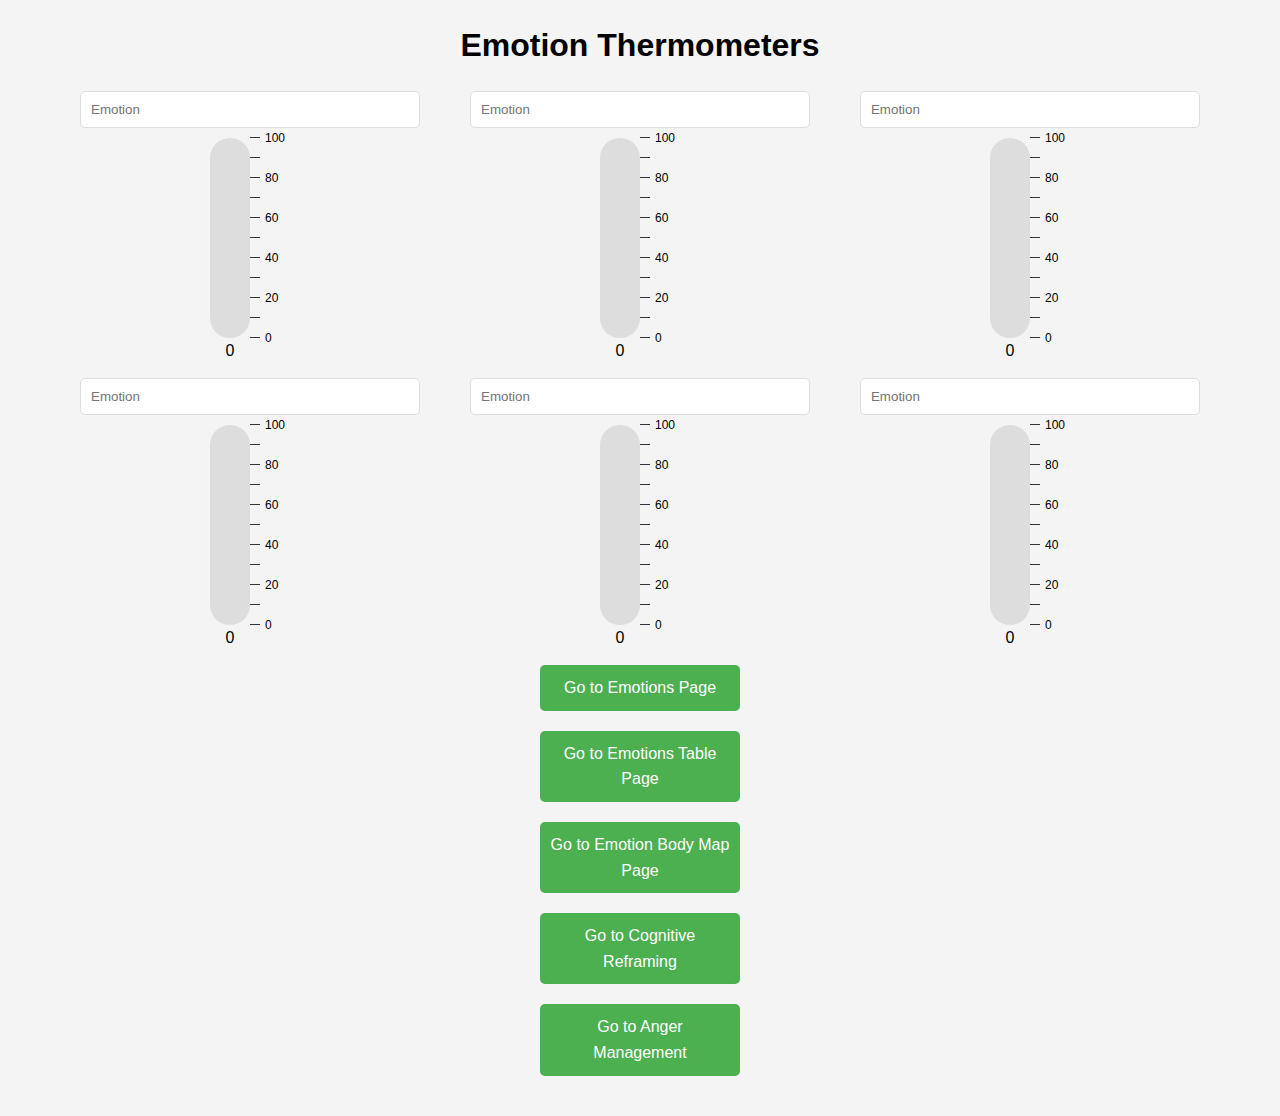
==== emotionthermometers.html @ 320696ca "website update" ====
<!DOCTYPE html>
<html lang="en">
<head>
    <meta charset="UTF-8">
    <meta name="viewport" content="width=device-width, initial-scale=1.0">
    <title>Emotion Thermometers</title>
    <link rel="stylesheet" href="thermometersstyles.css">
    <meta http-equiv="Cache-Control" content="no-cache, no-store, must-revalidate">
    <meta http-equiv="Pragma" content="no-cache">
    <meta http-equiv="Expires" content="0">
</head>
<body>
    <div class="container">
        <h1>Emotion Thermometers</h1>
        <div class="thermometers">
            <div class="thermometer-container">
                <input type="text" class="emotion-input" placeholder="Emotion">
                <div class="thermometer" id="thermo1">
                    <div class="fill"></div>
                    <div class="scale"></div>
                    <span class="value">0</span>
                </div>
            </div>
            <div class="thermometer-container">
                <input type="text" class="emotion-input" placeholder="Emotion">
                <div class="thermometer" id="thermo2">
                    <div class="fill"></div>
                    <div class="scale"></div>
                    <span class="value">0</span>
                </div>
            </div>
            <div class="thermometer-container">
                <input type="text" class="emotion-input" placeholder="Emotion">
                <div class="thermometer" id="thermo3">
                    <div class="fill"></div>
                    <div class="scale"></div>
                    <span class="value">0</span>
                </div>
            </div>
            <div class="thermometer-container">
                <input type="text" class="emotion-input" placeholder="Emotion">
                <div class="thermometer" id="thermo4">
                    <div class="fill"></div>
                    <div class="scale"></div>
                    <span class="value">0</span>
                </div>
            </div>
            <div class="thermometer-container">
                <input type="text" class="emotion-input" placeholder="Emotion">
                <div class="thermometer" id="thermo5">
                    <div class="fill"></div>
                    <div class="scale"></div>
                    <span class="value">0</span>
                </div>
            </div>
            <div class="thermometer-container">
                <input type="text" class="emotion-input" placeholder="Emotion">
                <div class="thermometer" id="thermo6">
                    <div class="fill"></div>
                    <div class="scale"></div>
                    <span class="value">0</span>
                </div>
            </div>
        </div>
    </div>
    <div>
        <a href="emotions.html" class="emotions-link">Go to Emotions Page</a>
    </div>
    <div>
        <a href="emotionswheel.html" class="emotions-link">Go to Emotions Table Page</a>
    </div>
    <div>
        <a href="bodyfeelings.html" class="bodyfeelings-link">Go to Emotion Body Map Page</a>
    </div>
    <div>
        <a href="thoughtreframe.html" class="cognitive-reframing-link">Go to Cognitive Reframing</a>
    </div>
    <div>
        <a href="angermanagement.html" class="anger-management"> Go to Anger Management</a>
    </div>
    <script src="thermometersscript.js"></script>
</body>
</html>
---- thermometersstyles.css ----
* {
    box-sizing: border-box;
    margin: 0;
    padding: 0;
}

body {
    font-family: Arial, sans-serif;
    line-height: 1.6;
    padding: 20px;
    background-color: #f4f4f4;
}

.container {
    max-width: 1200px;
    margin: 0 auto;
    padding: 0 15px;
}

h1 {
    text-align: center;
    margin-bottom: 20px;
}

.thermometers {
    display: flex;
    flex-wrap: wrap;
    justify-content: center;
    gap: 20px;
}

.thermometer-container {
    display: flex;
    flex-direction: column;
    align-items: center;
    width: calc(33.333% - 20px);
    min-width: 250px;
    margin-bottom: 20px;
    padding: 0 15px;
}

.emotion-input {
    width: 100%;
    padding: 10px;
    margin-bottom: 10px;
    border: 1px solid #ddd;
    border-radius: 5px;
}

.thermometer {
    width: 40px;
    height: 200px;
    background-color: #ddd;
    border-radius: 20px;
    position: relative;
    overflow: visible;
    margin-right: 40px;
}

.fill {
    width: 100%;
    position: absolute;
    bottom: 0;
    transition: height 0.3s ease;
}

#thermo1 .fill { background-color: #FF0000; } /* Red */
#thermo2 .fill { background-color: #FF7F00; } /* Orange */
#thermo3 .fill { background-color: #FFFF00; } /* Yellow */
#thermo4 .fill { background-color: #00FF00; } /* Green */
#thermo5 .fill { background-color: #0000FF; } /* Blue */
#thermo6 .fill { background-color: #8B00FF; } /* Violet */

.scale {
    position: absolute;
    left: 100%;
    top: 0;
    bottom: 0;
    width: 40px;
    display: flex;
    flex-direction: column-reverse;
    justify-content: space-between;
    padding: 10px 0;
}

.scale-mark {
    width: 10px;
    height: 1px;
    background-color: #333;
    position: absolute;
    left: 0;
}

.scale span {
    position: absolute;
    left: 15px;
    transform: translateY(50%);
    font-size: 12px;
}

.value {
    position: absolute;
    left: 50%;
    bottom: -25px;
    transform: translateX(-50%);
}

.emotions-link,
.bodyfeelings-link,
.thoughtreframe-link,
.cognitive-reframing-link,
.anger-management {
    display: block;
    width: 200px;
    margin: 20px auto;
    padding: 10px;
    background-color: #4CAF50;
    color: white;
    text-align: center;
    text-decoration: none;
    border-radius: 5px;
}

.emotions-link:hover,
.bodyfeelings-link:hover,
.thoughtreframe-link:hover,
.cognitive-reframing-link:hover 
.anger-management:hover {
    background-color: #45a049;
}

@media (max-width: 768px) {
    .thermometer-container {
        width: calc(50% - 20px);
    }
}

@media (max-width: 480px) {
    .thermometer-container {
        width: 100%;
    }
    .thermometer {
        margin-right: 30px;
    }
}
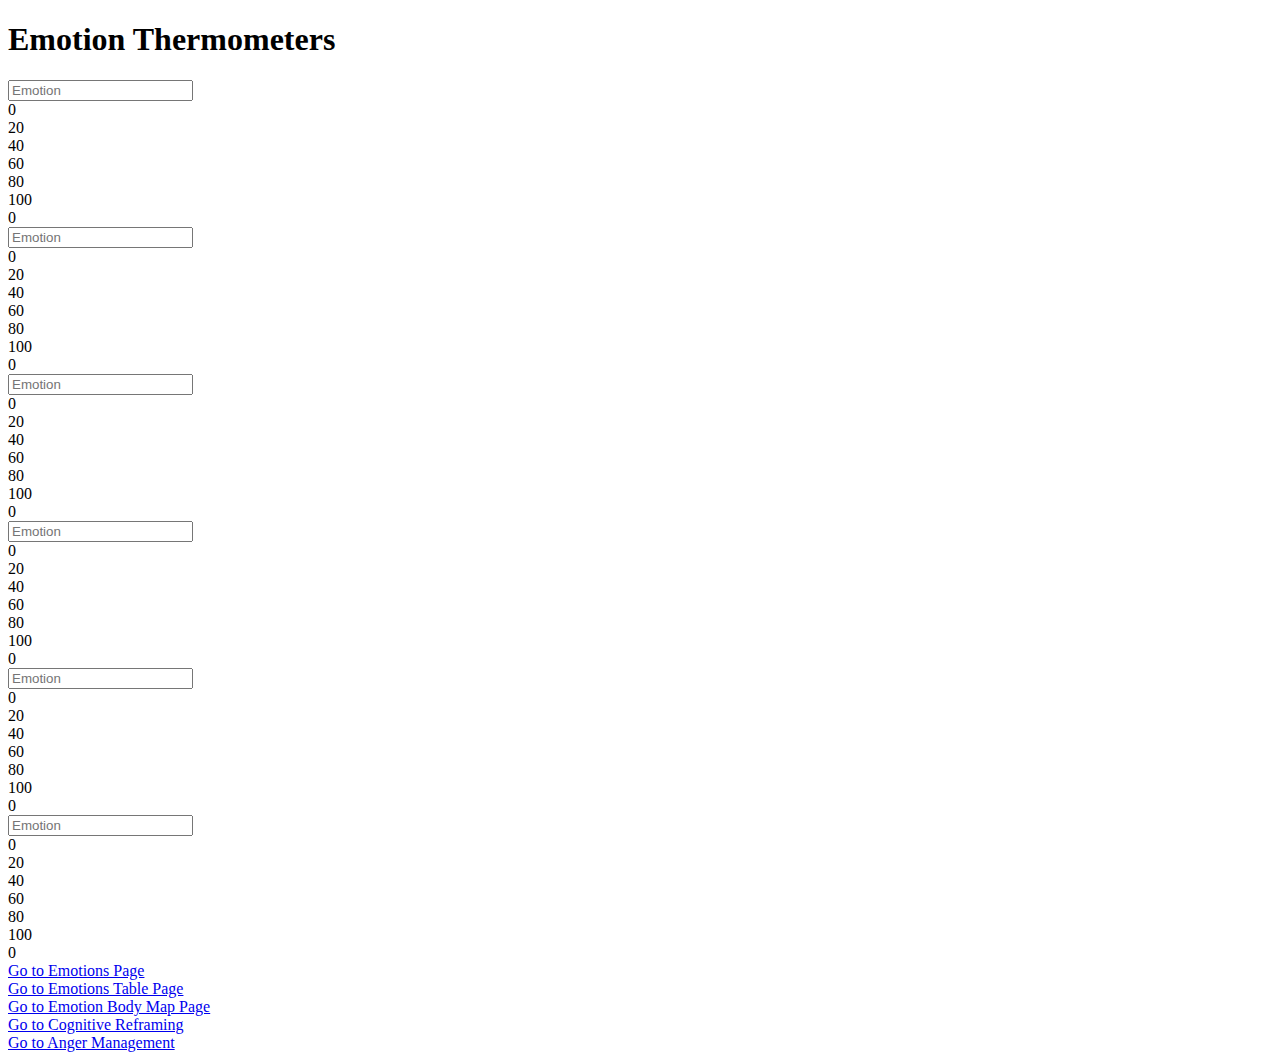
==== commit f252ca59: "website update" ====
--- a/emotionthermometers.html
+++ b/emotionthermometers.html
@@ -4,7 +4,7 @@
     <meta charset="UTF-8">
     <meta name="viewport" content="width=device-width, initial-scale=1.0">
     <title>Emotion Thermometers</title>
-    <link rel="stylesheet" href="thermometersstyles.css">
+    <link rel="stylesheet" href="emotionthermometers.html">
     <meta http-equiv="Cache-Control" content="no-cache, no-store, must-revalidate">
     <meta http-equiv="Pragma" content="no-cache">
     <meta http-equiv="Expires" content="0">
@@ -78,6 +78,6 @@
     <div>
         <a href="angermanagement.html" class="anger-management"> Go to Anger Management</a>
     </div>
-    <script src="thermometersscript.js"></script>
+    <script src="emotionthermometerscript.js"></script>
 </body>
 </html>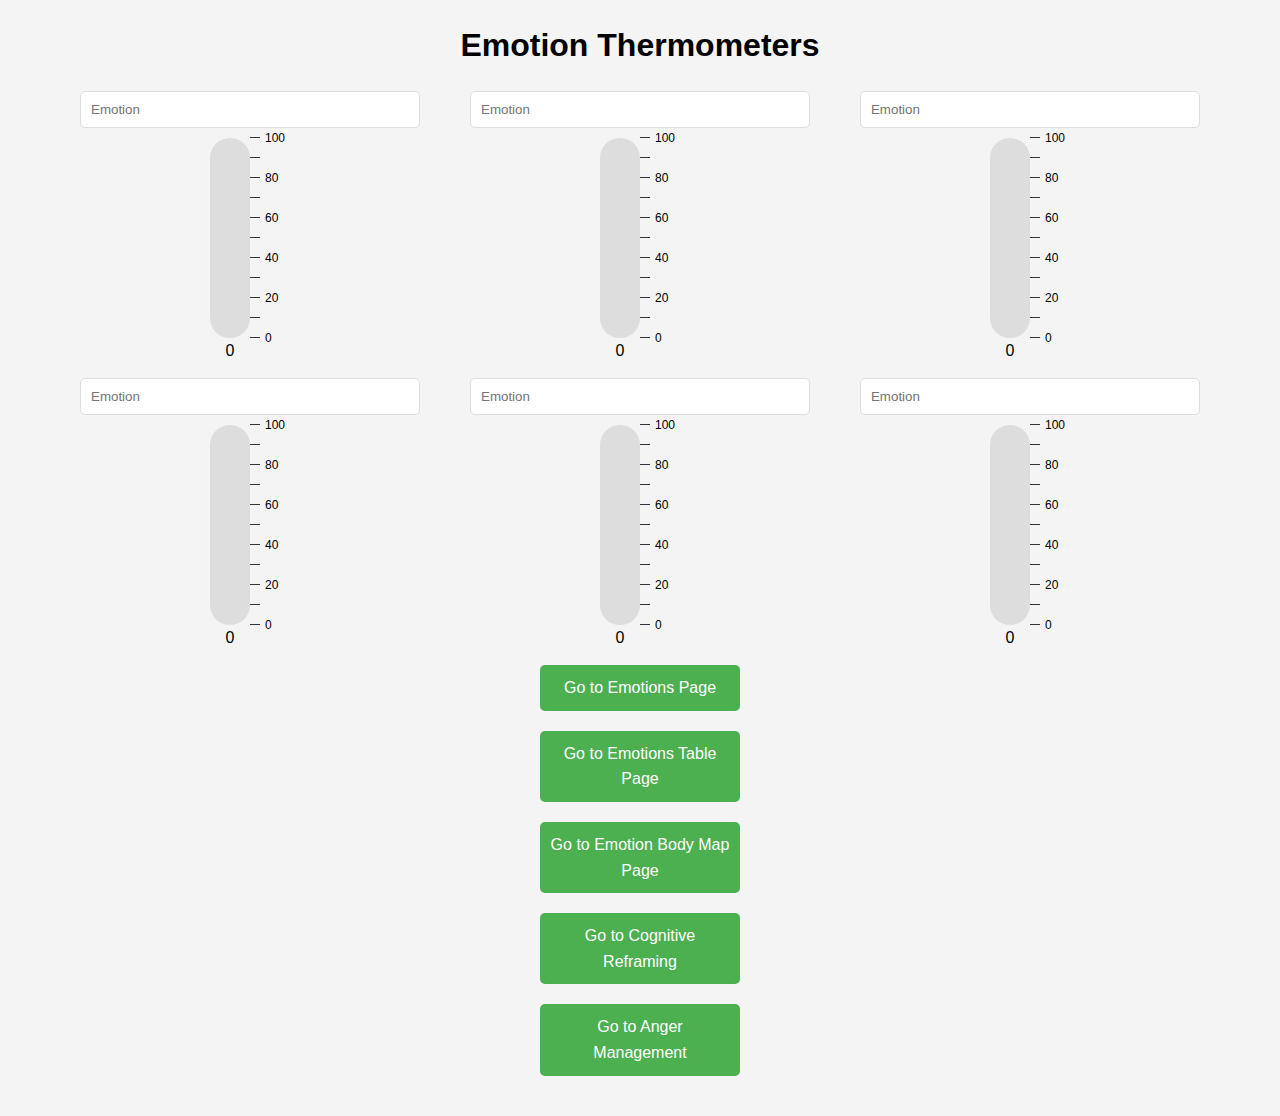
==== commit 1d5f7442: "website update" ====
--- a/emotionthermometers.html
+++ b/emotionthermometers.html
@@ -4,7 +4,7 @@
     <meta charset="UTF-8">
     <meta name="viewport" content="width=device-width, initial-scale=1.0">
     <title>Emotion Thermometers</title>
-    <link rel="stylesheet" href="emotionthermometers.html">
+    <link rel="stylesheet" href="emotionthermometerstyles.css">
     <meta http-equiv="Cache-Control" content="no-cache, no-store, must-revalidate">
     <meta http-equiv="Pragma" content="no-cache">
     <meta http-equiv="Expires" content="0">
--- a/emotionthermometerstyles.css
+++ b/emotionthermometerstyles.css
@@ -0,0 +1,145 @@
+* {
+    box-sizing: border-box;
+    margin: 0;
+    padding: 0;
+}
+
+body {
+    font-family: Arial, sans-serif;
+    line-height: 1.6;
+    padding: 20px;
+    background-color: #f4f4f4;
+}
+
+.container {
+    max-width: 1200px;
+    margin: 0 auto;
+    padding: 0 15px;
+}
+
+h1 {
+    text-align: center;
+    margin-bottom: 20px;
+}
+
+.thermometers {
+    display: flex;
+    flex-wrap: wrap;
+    justify-content: center;
+    gap: 20px;
+}
+
+.thermometer-container {
+    display: flex;
+    flex-direction: column;
+    align-items: center;
+    width: calc(33.333% - 20px);
+    min-width: 250px;
+    margin-bottom: 20px;
+    padding: 0 15px;
+}
+
+.emotion-input {
+    width: 100%;
+    padding: 10px;
+    margin-bottom: 10px;
+    border: 1px solid #ddd;
+    border-radius: 5px;
+}
+
+.thermometer {
+    width: 40px;
+    height: 200px;
+    background-color: #ddd;
+    border-radius: 20px;
+    position: relative;
+    overflow: visible;
+    margin-right: 40px;
+}
+
+.fill {
+    width: 100%;
+    position: absolute;
+    bottom: 0;
+    transition: height 0.3s ease;
+}
+
+#thermo1 .fill { background-color: #FF0000; } /* Red */
+#thermo2 .fill { background-color: #FF7F00; } /* Orange */
+#thermo3 .fill { background-color: #FFFF00; } /* Yellow */
+#thermo4 .fill { background-color: #00FF00; } /* Green */
+#thermo5 .fill { background-color: #0000FF; } /* Blue */
+#thermo6 .fill { background-color: #8B00FF; } /* Violet */
+
+.scale {
+    position: absolute;
+    left: 100%;
+    top: 0;
+    bottom: 0;
+    width: 40px;
+    display: flex;
+    flex-direction: column-reverse;
+    justify-content: space-between;
+    padding: 10px 0;
+}
+
+.scale-mark {
+    width: 10px;
+    height: 1px;
+    background-color: #333;
+    position: absolute;
+    left: 0;
+}
+
+.scale span {
+    position: absolute;
+    left: 15px;
+    transform: translateY(50%);
+    font-size: 12px;
+}
+
+.value {
+    position: absolute;
+    left: 50%;
+    bottom: -25px;
+    transform: translateX(-50%);
+}
+
+.emotions-link,
+.bodyfeelings-link,
+.thoughtreframe-link,
+.cognitive-reframing-link,
+.anger-management {
+    display: block;
+    width: 200px;
+    margin: 20px auto;
+    padding: 10px;
+    background-color: #4CAF50;
+    color: white;
+    text-align: center;
+    text-decoration: none;
+    border-radius: 5px;
+}
+
+.emotions-link:hover,
+.bodyfeelings-link:hover,
+.thoughtreframe-link:hover,
+.cognitive-reframing-link:hover 
+.anger-management:hover {
+    background-color: #45a049;
+}
+
+@media (max-width: 768px) {
+    .thermometer-container {
+        width: calc(50% - 20px);
+    }
+}
+
+@media (max-width: 480px) {
+    .thermometer-container {
+        width: 100%;
+    }
+    .thermometer {
+        margin-right: 30px;
+    }
+}